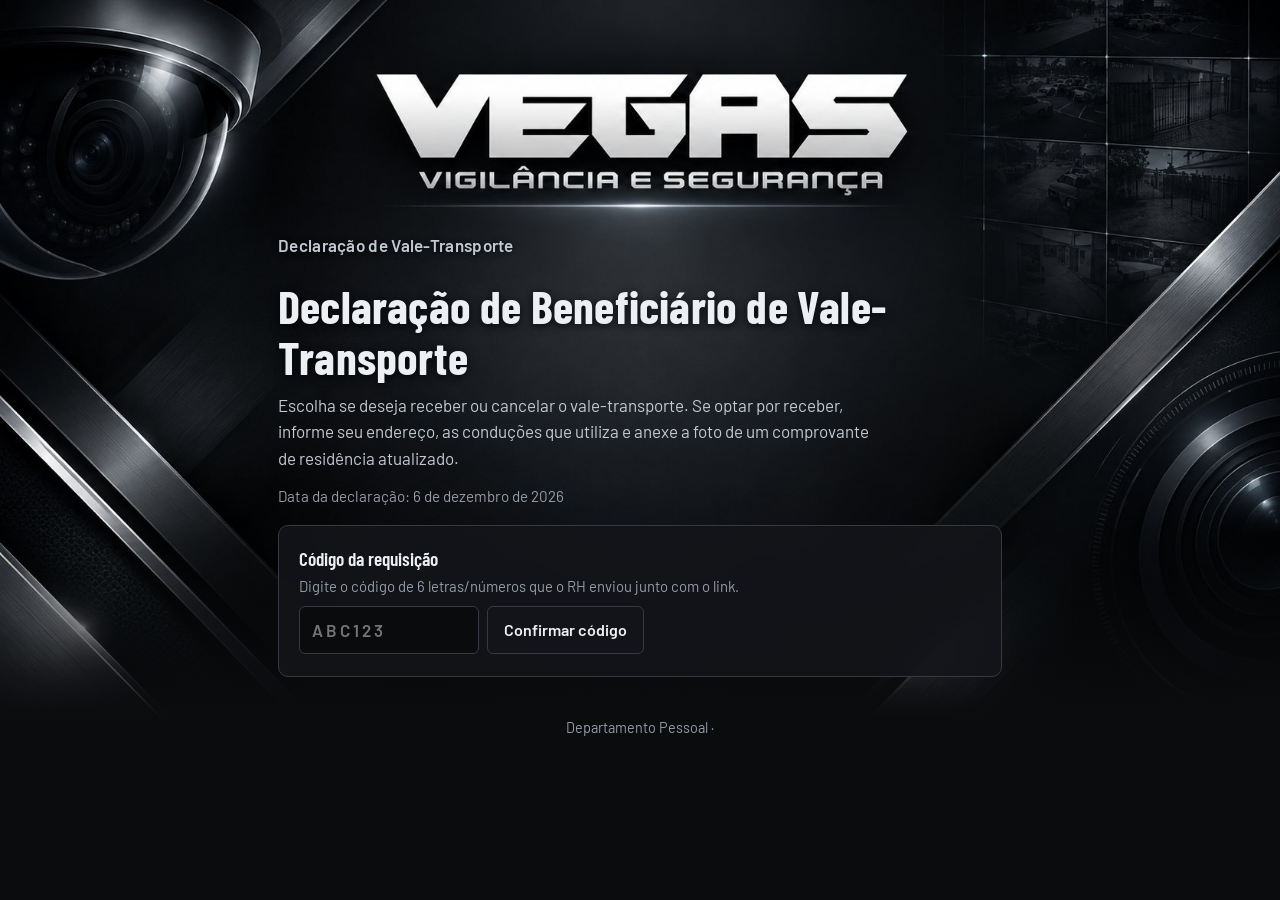
==== declaracao.html @ 4828a405 "nova versão" ====
<!DOCTYPE html>
<html lang="pt-BR">
<head>
<meta charset="utf-8">
<meta name="viewport" content="width=device-width, initial-scale=1, viewport-fit=cover">
<meta name="robots" content="noindex, nofollow">
<title>Requisição de Vale-Transporte</title>
<link rel="preconnect" href="https://fonts.googleapis.com">
<link rel="preconnect" href="https://fonts.gstatic.com" crossorigin>
<link href="https://fonts.googleapis.com/css2?family=Barlow:wght@400;500;600&family=Barlow+Condensed:wght@600;700&display=swap" rel="stylesheet">
<link rel="stylesheet" href="style.css">
<link rel="icon" href="data:image/svg+xml,<svg xmlns=%22http://www.w3.org/2000/svg%22 viewBox=%220 0 100 100%22><text y=%22.9em%22 font-size=%2290%22>🚌</text></svg>">
<script src="config.js"></script>
</head>
<body>
<div class="wrap">
  <div class="brand">
    <span id="brandName">Declaração de Vale-Transporte</span>
  </div>

  <main>
    <h1>Declaração de Beneficiário de Vale-Transporte</h1>
    <p class="lead">Escolha se deseja receber ou cancelar o vale-transporte. Se optar por receber, informe seu endereço, as conduções que utiliza e anexe a foto de um comprovante de residência atualizado.</p>
    <p class="date-line" id="dateLine"></p>

    <!-- Código da requisição -->
    <section class="step hidden" id="codeBox">
      <h3>Código da requisição</h3>
      <p class="hint">Digite o código de 6 letras/números que o RH enviou junto com o link.</p>
      <div style="display:flex;gap:8px;flex-wrap:wrap;margin-top:8px">
        <input type="text" id="codeInput" maxlength="6" autocomplete="off" style="max-width:180px;text-transform:uppercase;letter-spacing:3px;font-weight:600" placeholder="ABC123">
        <button type="button" class="btn" id="codeBtn">Confirmar código</button>
      </div>
      <div class="err" id="err-code"></div>
    </section>
    <div id="loading" class="status info">Carregando sua requisição…</div>

    <section class="emp-box hidden" id="empBox">
      <div class="emp-head"><h3>Empregador</h3></div>
      <div class="emp-razao" id="empRazao"></div>
      <div class="emp-cnpj" id="empCnpj"></div>
    </section>

    <form id="form" class="hidden" novalidate>
      <fieldset style="border:0;padding:0;margin:0">
        <legend class="hidden">Opção pelo vale-transporte</legend>
        <div class="tickets">
          <label class="ticket yes">
            <input type="radio" name="opcao" value="opto">
            <span class="t-title"><span class="mark"></span>Opto pelo vale-transporte</span>
            <span class="t-sub" style="display:block">Quero receber o benefício para ir e voltar do trabalho.</span>
          </label>
          <label class="ticket no">
            <input type="radio" name="opcao" value="nao_opto">
            <span class="t-title"><span class="mark"></span>Não opto / cancelar</span>
            <span class="t-sub" style="display:block">Não quero receber, ou quero cancelar o benefício atual.</span>
          </label>
        </div>
        <div class="err" id="err-opcao">Escolha uma das duas opções para continuar.</div>
      </fieldset>

      <section class="step">
        <div class="step-head"><span class="num" data-n>1</span><h2>Identificação</h2></div>
        <div class="grid">
          <div class="c4"><label class="f" for="nome">Nome completo</label><input type="text" id="nome" autocomplete="name" maxlength="120"><div class="err" id="err-nome">Informe seu nome completo.</div></div>
          <div class="c2"><label class="f" for="local">Cidade (local da declaração)</label><input type="text" id="local" maxlength="60" placeholder="Ex.: Volta Redonda"><div class="err" id="err-local">Informe a cidade.</div></div>
        </div>
      </section>

      <div id="optIn" class="hidden">
        <section class="step">
          <div class="step-head"><span class="num" data-n>2</span><h2>Endereço residencial</h2></div>
          <div class="grid">
            <div class="c4"><label class="f" for="rua">Rua / Avenida</label><input type="text" id="rua" autocomplete="address-line1" maxlength="120"></div>
            <div class="c2"><label class="f" for="numero">Número</label><input type="text" id="numero" maxlength="12"></div>
            <div class="c3"><label class="f" for="compl">Complemento <span class="hint">(opcional)</span></label><input type="text" id="compl" maxlength="60"></div>
            <div class="c3"><label class="f" for="bairro">Bairro</label><input type="text" id="bairro" maxlength="60"></div>
            <div class="c3"><label class="f" for="cidade">Cidade</label><input type="text" id="cidade" autocomplete="address-level2" maxlength="60"></div>
            <div class="c2"><label class="f" for="cep">CEP</label><input type="text" id="cep" inputmode="numeric" autocomplete="postal-code" maxlength="9" placeholder="00000-000"></div>
            <div class="c2" style="grid-column:span 1"><label class="f" for="uf">UF</label><select id="uf"><option value="">—</option></select></div>
          </div>
          <div class="err" id="err-end">Preencha rua, número, bairro, cidade, CEP (8 dígitos) e estado.</div>
        </section>

        <section class="step">
          <div class="step-head"><span class="num" data-n>3</span><h2>Conduções utilizadas</h2></div>
          <p class="hint">Informe os meios de transporte coletivo, público e regular mais adequados ao seu trajeto: empresa de ônibus, número ou nome da linha e valor da passagem. Se pegar mais de um ônibus, adicione outra condução.</p>
          <div class="leg" data-leg="ida">
            <div class="leg-head"><h3>Da residência para o trabalho</h3><button type="button" class="btn small" data-add="ida">+ Adicionar condução</button></div>
            <div class="rows"></div><div class="total" data-total="ida"></div>
          </div>
          <div class="leg" data-leg="volta">
            <div class="leg-head"><h3>Do trabalho para a residência</h3>
              <span style="display:flex;gap:6px;flex-wrap:wrap"><button type="button" class="btn small" id="copyIda">Mesmo trajeto da ida</button><button type="button" class="btn small" data-add="volta">+ Adicionar condução</button></span></div>
            <div class="rows"></div><div class="total" data-total="volta"></div>
          </div>
          <div class="err" id="err-trans">Preencha empresa, linha e valor de pelo menos uma condução na ida e uma na volta.</div>
        </section>

        <section class="step">
          <div class="step-head"><span class="num" data-n>4</span><h2>Comprovante de residência</h2></div>
          <div class="alert" role="note">
            <svg width="22" height="22" viewBox="0 0 24 24" aria-hidden="true" style="flex:none"><path d="M12 2 1 21h22z" fill="var(--ticket)"/><path d="M12 9v5m0 3v.5" stroke="var(--ticket-ink)" stroke-width="2.2" stroke-linecap="round"/></svg>
            <div><strong>O comprovante precisa ter data dos últimos dois meses para ser aceito.</strong> Serve conta de luz, água, gás, telefone, internet ou fatura de cartão, em seu nome ou de familiar que mora com você. A foto deve mostrar o endereço e a data com nitidez.</div>
          </div>
          <label class="drop" for="compFile" id="compDrop">
            <span class="ico"><svg width="28" height="28" viewBox="0 0 24 24" aria-hidden="true"><path d="M4 7h3l1.5-2h7L17 7h3v12H4z" fill="none" stroke="currentColor" stroke-width="2" stroke-linejoin="round"/><circle cx="12" cy="13" r="3.5" fill="none" stroke="currentColor" stroke-width="2"/></svg></span>
            <span><strong>Anexar foto do comprovante</strong><br><span class="hint">Tire uma foto ou escolha da galeria</span></span>
            <input type="file" id="compFile" accept="image/*">
          </label>
          <div class="preview" id="compPreview"><img id="compImg" alt="Prévia do comprovante"><div><strong>Comprovante anexado</strong><br><button type="button" class="btn small" data-retake="compFile">Trocar foto</button></div></div>
          <div class="err" id="err-comp">Anexe a foto do comprovante de residência.</div>
          <label class="check"><input type="checkbox" id="chkData"><span>Confirmo que o comprovante anexado tem data dos últimos dois meses.</span></label>
          <div class="err" id="err-chkData">Confirme a data do comprovante.</div>
        </section>

        <section class="step">
          <div class="step-head"><span class="num" data-n>5</span><h2>Cartão de passagem</h2></div>
          <p class="hint">Se você já tem cartão de passagem (Riocard Mais ou cartão da empresa de ônibus), tire uma foto da frente, mostrando o número. Se ainda não tem, marque a opção abaixo.</p>
          <label class="drop" for="cartaoFile" id="cartaoDrop">
            <span class="ico"><svg width="30" height="30" viewBox="0 0 24 24" aria-hidden="true"><rect x="2.5" y="5" width="19" height="14" rx="2" fill="none" stroke="currentColor" stroke-width="2"/><path d="M2.5 9.5h19" stroke="currentColor" stroke-width="2"/><path d="M6 15h5" stroke="currentColor" stroke-width="2" stroke-linecap="round"/><circle cx="17" cy="15" r="1.6" fill="currentColor"/></svg></span>
            <span><strong>Tirar foto do cartão de passagem</strong><br><span class="hint">Abre a câmera. Fotografe a frente com o número visível.</span></span>
            <input type="file" id="cartaoFile" accept="image/*" capture="environment">
          </label>
          <p style="margin-top:8px"><button type="button" class="btn small" data-gallery="cartaoFile">Escolher foto da galeria</button></p>
          <div class="preview" id="cartaoPreview"><img id="cartaoImg" alt="Prévia do cartão"><div><strong>Foto do cartão anexada</strong><br><button type="button" class="btn small" data-retake="cartaoFile">Tirar outra foto</button></div></div>
          <div class="grid" style="margin-top:12px"><div class="c3"><label class="f" for="cartaoNum">Número do cartão <span class="hint">(opcional)</span></label><input type="text" id="cartaoNum" inputmode="numeric" maxlength="30"></div></div>
          <label class="check"><input type="checkbox" id="semCartao"><span>Ainda não tenho cartão de passagem.</span></label>
          <div class="err" id="err-cartao">Tire a foto do cartão de passagem ou marque que ainda não tem cartão.</div>
        </section>
      </div>

      <div id="optOut" class="hidden">
        <section class="step">
          <div class="step-head"><span class="num" data-n>2</span><h2>Carta de próprio punho</h2></div>
          <p>Para não optar ou cancelar o vale-transporte, escreva à mão uma carta curta, assine e envie uma foto dela aqui.</p>
          <div class="alert" role="note">
            <svg width="22" height="22" viewBox="0 0 24 24" aria-hidden="true" style="flex:none"><path d="M12 2 1 21h22z" fill="var(--ticket)"/><path d="M12 9v5m0 3v.5" stroke="var(--ticket-ink)" stroke-width="2.2" stroke-linecap="round"/></svg>
            <div>A carta precisa ser <strong>escrita e assinada à mão por você</strong>, com data e local. Cartas digitadas ou impressas não são aceitas. A foto deve mostrar a folha inteira com a letra legível.</div>
          </div>
          <details style="margin:10px 0 14px">
            <summary style="cursor:pointer;font-weight:600">Ver modelo de texto para copiar à mão</summary>
            <div id="cartaModelo" style="margin-top:10px;background:var(--paper);border:1px solid var(--line);border-radius:8px;padding:14px 16px;font-size:.97rem;line-height:1.6"></div>
          </details>
          <label class="drop" for="cartaFile" id="cartaDrop">
            <span class="ico"><svg width="30" height="30" viewBox="0 0 24 24" aria-hidden="true"><path d="M6 2.5h8l4 4V21.5H6z" fill="none" stroke="currentColor" stroke-width="2" stroke-linejoin="round"/><path d="M14 2.5v4h4" fill="none" stroke="currentColor" stroke-width="2" stroke-linejoin="round"/><path d="M8.5 12h7M8.5 15h5" stroke="currentColor" stroke-width="1.8" stroke-linecap="round"/></svg></span>
            <span><strong>Tirar foto da carta assinada</strong><br><span class="hint">Abre a câmera. Fotografe a folha inteira, com boa luz.</span></span>
            <input type="file" id="cartaFile" accept="image/*" capture="environment">
          </label>
          <p style="margin-top:8px"><button type="button" class="btn small" data-gallery="cartaFile">Escolher foto da galeria</button></p>
          <div class="preview" id="cartaPreview"><img id="cartaImg" alt="Prévia da carta"><div><strong>Foto da carta anexada</strong><br><button type="button" class="btn small" data-retake="cartaFile">Tirar outra foto</button></div></div>
          <div class="err" id="err-carta">Envie a foto da carta de próprio punho assinada.</div>
          <label class="check"><input type="checkbox" id="chkCarta"><span>Confirmo que a carta foi escrita e assinada à mão por mim.</span></label>
          <div class="err" id="err-chkCarta">Confirme que a carta foi escrita e assinada por você.</div>
        </section>
      </div>

      <section class="step">
        <div class="step-head"><span class="num" data-n>6</span><h2>Declarações</h2></div>
        <div id="declOpt" class="hidden">
          <label class="check"><input type="checkbox" id="d1"><span>Comprometo-me a atualizar as informações acima sempre que ocorrerem alterações e a utilizar os vales-transporte que me forem concedidos exclusivamente no percurso indicado.</span></label>
          <label class="check"><input type="checkbox" id="d2"><span>Estou ciente de que a declaração inexata que induza o empregador em erro, ou o uso indevido dos vales-transporte, configura justa causa para rescisão do contrato de trabalho por ato de improbidade (art. 482, "a", da CLT).</span></label>
          <p class="hint">O desconto em folha é de até 6% do salário básico, conforme a Lei nº 7.418/1985.</p>
        </div>
        <div id="declNo" class="hidden">
          <label class="check"><input type="checkbox" id="d3"><span>Declaro que não desejo receber o vale-transporte (ou solicito o cancelamento do benefício atual) e estou ciente de que posso solicitá-lo novamente a qualquer momento, preenchendo nova declaração.</span></label>
        </div>
        <div class="err" id="err-decl">Marque as declarações acima para continuar.</div>
      </section>

      <section class="step legal">
        <div class="step-head"><span class="num" data-n>7</span><h2>Termo de Consentimento e Aviso de Privacidade (LGPD)</h2></div>
        <div class="scrollbox" tabindex="0" aria-label="Texto do termo de privacidade">
          <p style="margin-top:12px">Em atendimento à Lei Geral de Proteção de Dados (Lei nº 13.709/2018), os dados informados neste formulário são coletados pela <strong class="lgpd-emp">empresa empregadora</strong><span class="lgpd-cnpj"></span>, na qualidade de controladora, exclusivamente para as seguintes finalidades:</p>
          <ul>
            <li>Cumprimento de obrigações legais e trabalhistas (registro no eSocial, FGTS, INSS e folha de pagamento).</li>
            <li>Execução do contrato de trabalho e concessão de benefícios (como vale-transporte e plano odontológico).</li>
            <li>Comunicação interna e operacional entre a empresa e o colaborador.</li>
          </ul>
          <h3>Dados coletados</h3>
          <p>Nome, endereço residencial, trajeto e conduções utilizadas, valores de passagem, imagem do comprovante de residência, imagem do cartão de passagem e, para quem não opta pelo benefício, imagem da carta de próprio punho. Não são coletados dados pessoais sensíveis.</p>
          <h3>Base legal</h3>
          <ul>
            <li><strong>Cumprimento de obrigação legal ou regulatória</strong> (art. 7º, II, da LGPD): a concessão do vale-transporte é obrigação do empregador prevista na Lei nº 7.418/1985 e no Decreto nº 10.854/2021, que exigem declaração do empregado com endereço residencial e meios de transporte adequados.</li>
            <li><strong>Execução de contrato</strong> (art. 7º, V, da LGPD): gestão do contrato de trabalho e dos benefícios dele decorrentes.</li>
            <li><strong>Exercício regular de direitos</strong> (art. 7º, VI, da LGPD): guarda da declaração para eventual defesa em processo judicial, administrativo ou fiscalizatório.</li>
          </ul>
          <h3>Compartilhamento</h3>
          <p>Os dados poderão ser compartilhados apenas com órgãos públicos para cumprimento de obrigações legais (como eSocial e Receita Federal), com a operadora/fornecedora do vale-transporte e com prestadores de serviço de folha de pagamento e contabilidade, sempre na medida necessária às finalidades acima.</p>
          <h3>Nosso compromisso</h3>
          <p>A <span class="lgpd-emp">empresa empregadora</span> declara que adota medidas técnicas e administrativas aptas a proteger os dados pessoais de acessos não autorizados e de situações acidentais ou ilícitas de destruição, perda, alteração, comunicação ou difusão. Os dados serão retidos pelo período necessário para o cumprimento das obrigações legais e regulatórias ou pelo prazo de guarda exigido pela legislação trabalhista e previdenciária.</p>
          <h3>Seus direitos</h3>
          <p>Nos termos do art. 18 da LGPD, você pode solicitar a qualquer momento: confirmação da existência de tratamento, acesso aos dados, correção de dados incompletos, inexatos ou desatualizados, informações sobre compartilhamento e demais direitos previstos em lei, entrando em contato com o Departamento Pessoal / RH da empresa. A retirada do aceite não afeta o tratamento necessário ao cumprimento de obrigações legais.</p>
          <h3>Acesso às informações</h3>
          <p>Suas respostas e fotos são armazenadas em ambiente restrito da empresa e ficam acessíveis apenas à equipe de RH responsável.</p>
        </div>
        <label class="check"><input type="checkbox" id="lgpd"><span><strong>Li e estou de acordo</strong> com o Termo de Consentimento e Aviso de Privacidade acima, e autorizo o tratamento dos meus dados para as finalidades descritas.</span></label>
        <div class="err" id="err-lgpd">É necessário aceitar o termo para enviar.</div>
      </section>

      <section class="step">
        <label class="check" style="padding-top:0"><input type="checkbox" id="assin"><span>Confirmo que as informações são verdadeiras e que este envio vale como minha <strong>assinatura eletrônica</strong> desta declaração.</span></label>
        <div class="err" id="err-assin">Confirme a assinatura eletrônica.</div>
        <button type="submit" class="btn primary" id="submitBtn" style="margin-top:10px">Enviar declaração</button>
        <div id="formMsg" class="hidden"></div>
      </section>
    </form>
    <div id="done" class="status ok hidden"></div>
  </main>

  <footer>Departamento Pessoal · <strong id="footName"></strong><span id="footCnpj"></span></footer>
</div>

<script>
(function(){
  const $=s=>document.querySelector(s), $$=s=>Array.from(document.querySelectorAll(s));
  const API=window.API_URL;
  const meses=["janeiro","fevereiro","março","abril","maio","junho","julho","agosto","setembro","outubro","novembro","dezembro"];
  const hoje=new Date(), dataTexto=`${hoje.getDate()} de ${meses[hoje.getMonth()]} de ${hoje.getFullYear()}`;
  $("#dateLine").textContent="Data da declaração: "+dataTexto;
  ["AC","AL","AP","AM","BA","CE","DF","ES","GO","MA","MT","MS","MG","PA","PB","PR","PE","PI","RJ","RN","RS","RO","RR","SC","SP","SE","TO"].forEach(u=>{const o=document.createElement("option");o.value=u;o.textContent=u;$("#uf").appendChild(o);});
  $("#uf").value="RJ";
  function esc(s){const d=document.createElement("div");d.textContent=s==null?"":String(s);return d.innerHTML;}
  function money(v){return v.toLocaleString("pt-BR",{style:"currency",currency:"BRL"});}

  let convite=null; const fotos={compFile:null,cartaoFile:null,cartaFile:null};

  /* ---------- Convite ---------- */
  function aplicarEmpresa(){
    const e=convite.empresa;
    $("#brandName").textContent=e.razao; $("#footName").textContent=e.razao; $("#footCnpj").textContent=" · CNPJ "+e.cnpj;
    document.title="Declaração de Vale-Transporte · "+e.razao;
    $("#empRazao").textContent=e.razao; $("#empCnpj").textContent="CNPJ "+e.cnpj;
    $$(".lgpd-emp").forEach(x=>x.textContent=e.razao); $$(".lgpd-cnpj").forEach(x=>x.textContent=", inscrita no CNPJ sob o nº "+e.cnpj);
    if(convite.nome&&!$("#nome").value) $("#nome").value=convite.nome;
    $("#empBox").classList.remove("hidden"); $("#form").classList.remove("hidden"); $("#codeBox").classList.add("hidden");
    modeloCarta();
  }
  async function carregarConvite(code){
    const err=$("#err-code"); code=String(code||"").toUpperCase().replace(/[^A-Z0-9]/g,"");
    if(code.length!==6){ err.textContent="O código tem 6 letras/números."; err.classList.add("show"); return false; }
    if(!API||API.indexOf("http")!==0){ err.textContent="Formulário ainda não configurado. Avise o RH."; err.classList.add("show"); return false; }
    try{
      const r=await (await fetch(API+"?action=convite&codigo="+encodeURIComponent(code))).json();
      if(!r.ok){ err.textContent=r.erro||"Código não encontrado. Confira com o RH."; err.classList.add("show"); return false; }
      convite=r.convite; err.classList.remove("show"); aplicarEmpresa(); return true;
    }catch(e){ err.textContent="Sem conexão. Verifique a internet e tente de novo."; err.classList.add("show"); return false; }
  }
  $("#codeBtn").onclick=()=>carregarConvite($("#codeInput").value);
  $("#codeInput").addEventListener("input",e=>{e.target.value=e.target.value.toUpperCase().replace(/[^A-Z0-9]/g,"");});

  /* ---------- Opção ---------- */
  function opcao(){const r=$('input[name=opcao]:checked');return r?r.value:null;}
  function applyOpcao(){
    const o=opcao();
    $("#optIn").classList.toggle("hidden",o!=="opto"); $("#optOut").classList.toggle("hidden",o!=="nao_opto");
    $("#declOpt").classList.toggle("hidden",o!=="opto"); $("#declNo").classList.toggle("hidden",o!=="nao_opto");
    $$("[data-n]").filter(n=>!n.closest(".hidden")).forEach((n,i)=>n.textContent=i+1);
    $("#err-opcao").classList.remove("show");
  }
  $$('input[name=opcao]').forEach(r=>r.addEventListener("change",applyOpcao)); applyOpcao();

  /* ---------- Conduções ---------- */
  function parseVal(s){s=(s||"").trim().replace(/\./g,"").replace(",",".");const v=parseFloat(s);return isFinite(v)&&v>0?Math.round(v*100)/100:null;}
  function addRow(leg,data){
    const rows=document.querySelector(`[data-leg=${leg}] .rows`), row=document.createElement("div"); row.className="leg-row";
    row.innerHTML=`<div><label class="f">Empresa de ônibus</label><input type="text" class="emp" maxlength="60" placeholder="Ex.: Sul Fluminense"></div>
      <div><label class="f">Nº ou nome da linha</label><input type="text" class="lin" maxlength="60" placeholder="Ex.: 205 – Centro"></div>
      <div class="valor"><label class="f">Valor (R$)</label><input type="text" class="val" inputmode="decimal" maxlength="8" placeholder="0,00"></div>
      <button type="button" class="btn icon" aria-label="Remover condução">✕</button>`;
    if(data){row.querySelector(".emp").value=data.empresa||"";row.querySelector(".lin").value=data.linha||"";row.querySelector(".val").value=data.valor?data.valor.toFixed(2).replace(".",","):"";}
    row.querySelector("button").onclick=()=>{ if(rows.children.length>1) row.remove(); else row.querySelectorAll("input").forEach(i=>i.value=""); totals(); };
    row.querySelector(".val").addEventListener("input",e=>{e.target.value=e.target.value.replace(/[^\d,\.]/g,"");totals();});
    rows.appendChild(row);
  }
  function legData(leg){return $$(`[data-leg=${leg}] .leg-row`).map(r=>({empresa:r.querySelector(".emp").value.trim(),linha:r.querySelector(".lin").value.trim(),valor:parseVal(r.querySelector(".val").value)})).filter(x=>x.empresa||x.linha||x.valor);}
  function totals(){["ida","volta"].forEach(l=>{const t=legData(l).reduce((a,b)=>a+(b.valor||0),0);document.querySelector(`[data-total=${l}]`).textContent=t?"Total do trecho: "+money(t):"";});}
  $$("[data-add]").forEach(b=>b.onclick=()=>addRow(b.dataset.add));
  $("#copyIda").onclick=()=>{const ida=legData("ida"),rows=document.querySelector("[data-leg=volta] .rows");rows.innerHTML="";(ida.length?ida.slice().reverse():[null]).forEach(d=>addRow("volta",d));totals();};
  addRow("ida"); addRow("volta");
  $("#cep").addEventListener("input",e=>{let d=e.target.value.replace(/\D/g,"").slice(0,8);e.target.value=d.length>5?d.slice(0,5)+"-"+d.slice(5):d;});

  /* ---------- Fotos ---------- */
  async function loadImage(file){ try{return await createImageBitmap(file);}catch(e){ return await new Promise((res,rej)=>{const i=new Image();i.onload=()=>res(i);i.onerror=rej;i.src=URL.createObjectURL(file);}); } }
  async function compress(file){
    const img=await loadImage(file); let max=1800,q=0.8,out="";
    for(let i=0;i<10;i++){
      const s=Math.min(1,max/Math.max(img.width,img.height)), c=document.createElement("canvas");
      c.width=Math.round(img.width*s); c.height=Math.round(img.height*s);
      const ctx=c.getContext("2d"); ctx.fillStyle="#fff"; ctx.fillRect(0,0,c.width,c.height); ctx.drawImage(img,0,0,c.width,c.height);
      out=c.toDataURL("image/jpeg",q); if(out.length<900000) return out;
      if(q>0.55) q-=0.1; else max=Math.round(max*0.8);
    }
    return out;
  }
  const previewOf={compFile:["#compPreview","#compImg","comp"],cartaoFile:["#cartaoPreview","#cartaoImg","cartao"],cartaFile:["#cartaPreview","#cartaImg","carta"]};
  const galleryInputs={};
  function bindFoto(id){
    const handler=async e=>{
      const f=e.target.files&&e.target.files[0]; if(!f) return;
      const [pv,img,errId]=previewOf[id], err=$("#err-"+errId);
      err.style.color="var(--muted)"; err.textContent="Processando a foto…"; err.classList.add("show");
      try{ fotos[id]=await compress(f); $(img).src=fotos[id]; $(pv).classList.add("show"); err.classList.remove("show");
        if(id==="cartaoFile"){ $("#semCartao").checked=false; $("#cartaoDrop").style.opacity=""; } }
      catch(x){ fotos[id]=null; err.textContent="Não foi possível ler esta imagem. Tire uma nova foto."; }
      err.style.color=""; e.target.value="";
    };
    $("#"+id).addEventListener("change",handler);
    const g=document.createElement("input"); g.type="file"; g.accept="image/*"; g.className="hidden"; g.addEventListener("change",handler); document.body.appendChild(g); galleryInputs[id]=g;
  }
  Object.keys(fotos).forEach(bindFoto);
  $$("[data-gallery]").forEach(b=>b.onclick=()=>galleryInputs[b.dataset.gallery].click());
  $$("[data-retake]").forEach(b=>b.onclick=()=>$("#"+b.dataset.retake).click());
  $("#semCartao").addEventListener("change",e=>{ if(e.target.checked){fotos.cartaoFile=null;$("#cartaoPreview").classList.remove("show");} $("#cartaoDrop").style.opacity=e.target.checked?".5":""; $("#err-cartao").classList.remove("show"); });

  /* ---------- Carta ---------- */
  function modeloCarta(){
    const e=convite&&convite.empresa, nome=$("#nome").value.trim()||"[seu nome completo]", local=$("#local").value.trim()||"[cidade]";
    $("#cartaModelo").innerHTML=`<p>${esc(local)}, ${dataTexto}.</p><p>À ${e?esc(e.razao)+", CNPJ "+e.cnpj:"[empresa]"}.</p>
      <p>Eu, ${esc(nome)}, portador(a) do CPF nº [seu CPF], declaro, por livre e espontânea vontade, que <strong>não desejo receber o vale-transporte</strong> (ou solicito o cancelamento do benefício), por não utilizar transporte coletivo público no deslocamento entre minha residência e o local de trabalho.</p>
      <p>Estou ciente de que posso solicitar o benefício novamente a qualquer momento, mediante nova declaração.</p><p>[Assinatura]<br>${esc(nome)}</p>`;
  }
  ["nome","local"].forEach(i=>$("#"+i).addEventListener("input",modeloCarta));

  /* ---------- Validação ---------- */
  function validate(){
    let ok=true, first=null;
    const mark=(id,cond,el)=>{const e=$("#err-"+id); if(e) e.classList.toggle("show",!cond); if(!cond){ok=false; if(!first) first=el||e;}};
    const o=opcao();
    mark("opcao",!!o,$(".tickets"));
    mark("nome",$("#nome").value.trim().split(/\s+/).length>=2,$("#nome"));
    mark("local",$("#local").value.trim().length>=2,$("#local"));
    if(o==="opto"){
      const cep=$("#cep").value.replace(/\D/g,"");
      mark("end",["rua","numero","bairro","cidade"].every(i=>$("#"+i).value.trim())&&cep.length===8&&$("#uf").value,$("#rua"));
      const legOk=l=>{const d=legData(l);return d.length>0&&d.every(x=>x.empresa&&x.linha&&x.valor);};
      mark("trans",legOk("ida")&&legOk("volta"),document.querySelector("[data-leg=ida]"));
      $("#err-comp").textContent="Anexe a foto do comprovante de residência.";
      mark("comp",!!fotos.compFile,$("#compDrop"));
      mark("chkData",$("#chkData").checked,$("#chkData"));
      $("#err-cartao").textContent="Tire a foto do cartão de passagem ou marque que ainda não tem cartão.";
      mark("cartao",!!fotos.cartaoFile||$("#semCartao").checked,$("#cartaoDrop"));
      mark("decl",$("#d1").checked&&$("#d2").checked,$("#d1"));
    } else if(o==="nao_opto"){
      $("#err-carta").textContent="Envie a foto da carta de próprio punho assinada.";
      mark("carta",!!fotos.cartaFile,$("#cartaDrop"));
      mark("chkCarta",$("#chkCarta").checked,$("#chkCarta"));
      mark("decl",$("#d3").checked,$("#d3"));
    }
    mark("lgpd",$("#lgpd").checked,$("#lgpd"));
    mark("assin",$("#assin").checked,$("#assin"));
    if(first) first.scrollIntoView({behavior:"smooth",block:"center"});
    return ok;
  }

  /* ---------- Envio ---------- */
  function msg(cls,html){const m=$("#formMsg");m.className="status "+cls;m.innerHTML=html;}
  $("#form").addEventListener("submit",async e=>{
    e.preventDefault(); if(!validate()) return;
    const o=opcao(), btn=$("#submitBtn"); btn.disabled=true; btn.textContent="Enviando… (pode levar alguns segundos)";
    const ida=o==="opto"?legData("ida"):[], volta=o==="opto"?legData("volta"):[];
    const body={action:"enviar",codigo:convite.codigo,opcao:o,nome:$("#nome").value.trim(),local:$("#local").value.trim(),dataTexto,
      endereco:o==="opto"?{rua:$("#rua").value.trim(),numero:$("#numero").value.trim(),complemento:$("#compl").value.trim(),bairro:$("#bairro").value.trim(),cidade:$("#cidade").value.trim(),cep:$("#cep").value,uf:$("#uf").value}:null,
      ida,volta,cartaoNumero:o==="opto"?$("#cartaoNum").value.trim():"",semCartao:o==="opto"&&$("#semCartao").checked,
      fotoComprovante:o==="opto"?fotos.compFile:null,fotoCartao:o==="opto"?fotos.cartaoFile:null,fotoCarta:o==="nao_opto"?fotos.cartaFile:null,
      comprovanteData:o==="opto"&&$("#chkData").checked,declaracoes:true,lgpd:true,lgpdVersao:"2026-10",assinatura:true,dispositivo:navigator.userAgent};
    try{
      const r=await (await fetch(API,{method:"POST",body:JSON.stringify(body)})).json();
      if(!r.ok) throw new Error(r.erro||"Erro ao enviar.");
      const custo=ida.concat(volta).reduce((a,b)=>a+(b.valor||0),0);
      $("#form").classList.add("hidden"); const d=$("#done"); d.classList.remove("hidden");
      d.innerHTML=`<h2>Declaração enviada</h2><p class="hint">${esc(convite.empresa.razao)} · CNPJ ${convite.empresa.cnpj}</p>`+
        (o==="opto"?`<p>Recebemos sua opção pelo vale-transporte em ${dataTexto}, com custo diário informado de <strong>${money(custo)}</strong>. O RH vai conferir o comprovante de residência antes de liberar o benefício.</p>`
                   :`<p>Registramos que você <strong>não opta</strong> pelo vale-transporte (ou solicitou o cancelamento) em ${dataTexto}.</p>`)+
        `<p class="hint">Se algo mudar, abra este mesmo link e envie uma nova declaração.</p>`;
      d.scrollIntoView({behavior:"smooth",block:"start"});
    }catch(err){
      msg("bad","O envio não foi concluído: "+esc(err.message||"falha de conexão")+". Verifique sua internet e toque em Enviar declaração novamente.");
      btn.disabled=false; btn.textContent="Enviar declaração";
    }
  });

  /* ---------- Início ---------- */
  (async()=>{
    const c=(new URLSearchParams(location.search).get("c")||"").toUpperCase();
    let ok=false; if(c) ok=await carregarConvite(c);
    $("#loading").classList.add("hidden");
    if(!ok) $("#codeBox").classList.remove("hidden");
  })();
})();
</script>
</body>
</html>
---- style.css ----
:root{
  --ink:#ECEFF3; --ink-2:#C3C9D2; --muted:#949CA8;
  --paper:rgba(8,9,11,.72); --card:rgba(20,22,26,.86); --line:#353A42;
  --ticket:#C9CFD8; --ticket-ink:#0B0C0E;
  --go:#4CC48A; --go-soft:rgba(22,51,39,.85);
  --stop:#F07A70; --stop-soft:rgba(58,28,26,.85);
  --focus:#9DB8E8; --bg:#0B0C0E;
  color-scheme:dark;
  box-sizing:border-box;
  padding-top:env(safe-area-inset-top,0px);
  padding-bottom:env(safe-area-inset-bottom,0px);
}
*,*::before,*::after{box-sizing:inherit}
html{scroll-padding-top:env(safe-area-inset-top,0px)}
body{margin:0;min-height:100vh;background:linear-gradient(rgba(11,12,14,0) 72%,var(--bg)) center top/100% 56.3vw no-repeat,url("fundo-vegas.jpg") center top/100% auto no-repeat,var(--bg);color:var(--ink);font:400 17px/1.55 "Barlow",system-ui,-apple-system,"Segoe UI",Roboto,sans-serif}
.wrap{max-width:760px;margin:0 auto;padding:calc(17vw + 14px) 18px 64px}
.step,.emp-box,.status.info,.tablewrap,.kpi,.tab,.btn{-webkit-backdrop-filter:blur(6px);backdrop-filter:blur(6px)}
h1,h2,h3{font-family:"Barlow Condensed","Arial Narrow",system-ui,sans-serif;line-height:1.1;margin:0}
h1{font-size:clamp(2rem,6vw,2.9rem);font-weight:700;letter-spacing:.2px;text-shadow:0 2px 10px rgba(0,0,0,.85)}
h2{font-size:1.55rem;font-weight:700}
h3{font-size:1.2rem;font-weight:600}
p{margin:.4em 0}
.brand{display:flex;align-items:center;gap:10px;color:var(--ink-2);font-weight:600;letter-spacing:.3px;margin-bottom:22px;text-shadow:0 1px 6px rgba(0,0,0,.8)}
.lead{color:var(--ink-2);max-width:60ch;margin-top:10px}
.date-line{margin-top:14px;color:var(--muted);font-size:.95rem}

/* Ticket choice */
.tickets{display:grid;grid-template-columns:1fr 1fr;gap:14px;margin:26px 0 10px}
@media (max-width:560px){.tickets{grid-template-columns:1fr}}
.ticket{position:relative;display:block;cursor:pointer;background:var(--card);border:2px solid var(--line);border-radius:10px;padding:18px 18px 18px 22px;transition:border-color .15s, background .15s}
.ticket input{position:absolute;opacity:0;pointer-events:none}
.ticket::before,.ticket::after{content:"";position:absolute;top:50%;width:18px;height:18px;border-radius:50%;background:var(--bg);border:2px solid var(--line);transform:translateY(-50%)}
.ticket::before{left:-11px;clip-path:inset(0 0 0 50%)}
.ticket::after{right:-11px;clip-path:inset(0 50% 0 0)}
.ticket .t-title{font-family:"Barlow Condensed",system-ui,sans-serif;font-size:1.45rem;font-weight:700;display:flex;align-items:center;gap:10px}
.ticket .t-sub{color:var(--muted);font-size:.95rem;margin-top:4px}
.ticket .mark{width:22px;height:22px;border-radius:50%;border:2px solid var(--line);flex:none;display:grid;place-items:center}
.ticket.yes:has(input:checked){border-color:var(--go);background:var(--go-soft)}
.ticket.yes:has(input:checked) .mark{border-color:var(--go);background:var(--go)}
.ticket.no:has(input:checked){border-color:var(--stop);background:var(--stop-soft)}
.ticket.no:has(input:checked) .mark{border-color:var(--stop);background:var(--stop)}
.ticket:has(input:checked) .mark::after{content:"";width:8px;height:8px;border-radius:50%;background:#fff}
.ticket:has(input:focus-visible){outline:3px solid var(--focus);outline-offset:3px}
.ticket.yes:has(input:checked)::before,.ticket.yes:has(input:checked)::after{border-color:var(--go)}
.ticket.no:has(input:checked)::before,.ticket.no:has(input:checked)::after{border-color:var(--stop)}

/* Sections */
.step{background:var(--card);border:1px solid var(--line);border-radius:10px;padding:22px 20px;margin-top:16px}
.step-head{display:flex;gap:12px;align-items:baseline;margin-bottom:12px}
.num{flex:none;font-family:"Barlow Condensed",system-ui,sans-serif;font-weight:700;font-size:1rem;background:var(--ticket);color:var(--ticket-ink);border-radius:4px;padding:1px 8px}
.hint{color:var(--muted);font-size:.93rem}
.grid{display:grid;grid-template-columns:repeat(6,1fr);gap:12px}
.c6{grid-column:span 6}.c4{grid-column:span 4}.c3{grid-column:span 3}.c2{grid-column:span 2}
@media (max-width:560px){.c4,.c3,.c2{grid-column:span 6}}
label.f{display:block;font-weight:600;font-size:.93rem;margin-bottom:4px;color:var(--ink-2)}
input[type=text],input[type=number],select{width:100%;font:inherit;color:var(--ink);background:var(--paper);border:1.5px solid var(--line);border-radius:6px;padding:10px 12px;min-height:46px}
input:focus-visible,select:focus-visible,button:focus-visible,textarea:focus-visible{outline:3px solid var(--focus);outline-offset:2px}
.invalid{border-color:var(--stop)!important}
.err{color:var(--stop);font-size:.88rem;margin-top:4px;display:none}
.err.show{display:block}

.leg{border:1px dashed var(--line);border-radius:8px;padding:14px;margin-top:12px}
.leg-head{display:flex;justify-content:space-between;align-items:center;margin-bottom:8px;gap:8px}
.leg-row{display:grid;grid-template-columns:2fr 2fr 1.2fr auto;gap:8px;align-items:end;margin-top:8px}
@media (max-width:560px){.leg-row{grid-template-columns:1fr 1fr}.leg-row .valor{grid-column:span 1}}
.btn{font:600 1rem "Barlow",system-ui,sans-serif;border-radius:6px;border:1.5px solid var(--line);background:var(--card);color:var(--ink);padding:10px 16px;cursor:pointer;min-height:44px}
.btn:hover{border-color:var(--ink-2)}
.btn.small{padding:6px 10px;min-height:36px;font-size:.9rem}
.btn.icon{width:40px;padding:0;display:grid;place-items:center;min-height:44px}
.btn.primary{background:var(--ink);color:var(--bg);border-color:var(--ink);font-size:1.08rem;padding:14px 22px;width:100%}
.btn.primary:disabled{opacity:.55;cursor:not-allowed}
.total{margin-top:10px;font-weight:600}

/* Upload */
.drop{display:flex;gap:16px;align-items:center;border:2px dashed var(--ticket);background:color-mix(in srgb,var(--ticket) 10%,var(--card));border-radius:10px;padding:18px;cursor:pointer}
.drop:hover{border-style:solid}
.drop .ico{width:52px;height:52px;flex:none;border-radius:10px;background:var(--ticket);color:var(--ticket-ink);display:grid;place-items:center}
.drop input{position:absolute;opacity:0;width:1px;height:1px}
.drop:has(input:focus-visible){outline:3px solid var(--focus);outline-offset:3px}
.alert{display:flex;gap:10px;background:color-mix(in srgb,var(--ticket) 22%,var(--card));border-left:4px solid var(--ticket);border-radius:6px;padding:12px 14px;margin:12px 0;font-size:.95rem}
.preview{display:none;margin-top:12px;gap:12px;align-items:center}
.preview.show{display:flex}
.preview img{width:96px;height:96px;object-fit:cover;border-radius:8px;border:1px solid var(--line)}

/* Checks */
.check{display:flex;gap:12px;align-items:flex-start;padding:10px 0}
.check input{width:22px;height:22px;margin-top:3px;flex:none;accent-color:var(--ink)}
.legal{font-size:.95rem;color:var(--ink-2)}
.legal h3{margin:16px 0 6px;color:var(--ink)}
.legal ul{padding-left:20px;margin:.4em 0}
.legal li{margin:.25em 0}
.scrollbox{max-height:340px;overflow:auto;border:1px solid var(--line);border-radius:8px;padding:6px 16px 14px;background:var(--paper)}

.emp-box{margin-top:20px;background:var(--card);border:1px solid var(--line);border-left:6px solid var(--ink);border-radius:10px;padding:16px 18px}
.emp-head{display:flex;justify-content:space-between;align-items:baseline;gap:10px;margin-bottom:6px}
.emp-head h3{color:var(--muted);font-size:1.05rem}
.emp-razao{font-family:"Barlow Condensed",system-ui,sans-serif;font-weight:700;font-size:1.35rem;line-height:1.2}
.emp-cnpj{color:var(--ink-2);font-variant-numeric:tabular-nums}
.emp-box.missing{border-left-color:var(--stop)}
.cad{margin-top:22px}
.cad-row{display:grid;grid-template-columns:1fr 200px;gap:8px;margin-top:8px}
@media (max-width:560px){.cad-row{grid-template-columns:1fr}}
.hidden{display:none!important}
.status{border-radius:10px;padding:16px 18px;margin-top:18px}
.status.ok{background:var(--go-soft);border:1.5px solid var(--go)}
.status.bad{background:var(--stop-soft);border:1.5px solid var(--stop)}
.status.info{background:var(--card);border:1.5px solid var(--line)}
footer{margin-top:40px;text-align:center;color:var(--muted);font-size:.9rem}
footer strong{color:var(--ink-2)}

/* RH panel */
.tabs{display:flex;gap:8px;margin:0 0 18px}
.tab{font:600 .95rem "Barlow",system-ui,sans-serif;border:1.5px solid var(--line);background:var(--card);color:var(--ink-2);border-radius:999px;padding:7px 16px;cursor:pointer}
.tab[aria-selected=true]{background:var(--ink);color:var(--bg);border-color:var(--ink)}
.tablewrap{overflow-x:auto;border:1px solid var(--line);border-radius:8px;background:var(--card)}
table{border-collapse:collapse;width:100%;font-size:.93rem;min-width:640px}
th,td{padding:10px 12px;border-bottom:1px solid var(--line);text-align:left;vertical-align:top}
th{font-weight:600;color:var(--ink-2);background:var(--paper)}
.pill{display:inline-block;font-weight:600;font-size:.82rem;border-radius:999px;padding:2px 10px}
.pill.yes{background:var(--go-soft);color:var(--go)}
.pill.no{background:var(--stop-soft);color:var(--stop)}
dialog{border:1px solid var(--line);border-radius:12px;padding:0;max-width:min(720px,94vw);width:100%;background:#15171B;color:var(--ink)}
dialog::backdrop{background:rgba(0,0,0,.7)}
.dlg{padding:20px}
.dlg img{max-width:100%;border-radius:8px;border:1px solid var(--line);margin-top:10px}
.toolbar{display:flex;gap:10px;flex-wrap:wrap;align-items:center;margin-bottom:12px}
@media (prefers-reduced-motion:reduce){*{transition:none!important}}
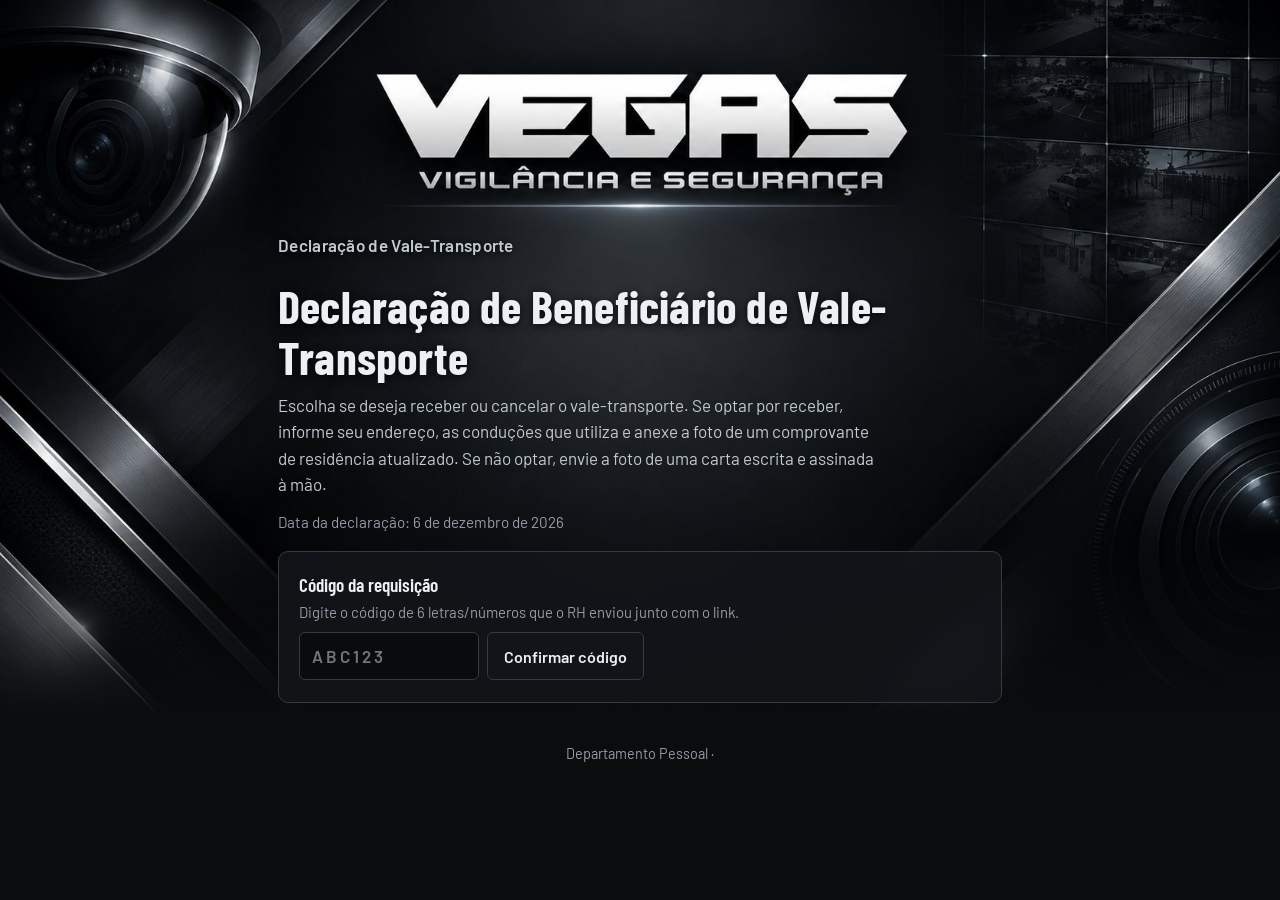
==== commit cbf650f0: "fotos" ====
--- a/declaracao.html
+++ b/declaracao.html
@@ -20,7 +20,7 @@
 
   <main>
     <h1>Declaração de Beneficiário de Vale-Transporte</h1>
-    <p class="lead">Escolha se deseja receber ou cancelar o vale-transporte. Se optar por receber, informe seu endereço, as conduções que utiliza e anexe a foto de um comprovante de residência atualizado.</p>
+    <p class="lead">Escolha se deseja receber ou cancelar o vale-transporte. Se optar por receber, informe seu endereço, as conduções que utiliza e anexe a foto de um comprovante de residência atualizado. Se não optar, envie a foto de uma carta escrita e assinada à mão.</p>
     <p class="date-line" id="dateLine"></p>
 
     <!-- Código da requisição -->
@@ -114,20 +114,6 @@
           <div class="err" id="err-chkData">Confirme a data do comprovante.</div>
         </section>
 
-        <section class="step">
-          <div class="step-head"><span class="num" data-n>5</span><h2>Cartão de passagem</h2></div>
-          <p class="hint">Se você já tem cartão de passagem (Riocard Mais ou cartão da empresa de ônibus), tire uma foto da frente, mostrando o número. Se ainda não tem, marque a opção abaixo.</p>
-          <label class="drop" for="cartaoFile" id="cartaoDrop">
-            <span class="ico"><svg width="30" height="30" viewBox="0 0 24 24" aria-hidden="true"><rect x="2.5" y="5" width="19" height="14" rx="2" fill="none" stroke="currentColor" stroke-width="2"/><path d="M2.5 9.5h19" stroke="currentColor" stroke-width="2"/><path d="M6 15h5" stroke="currentColor" stroke-width="2" stroke-linecap="round"/><circle cx="17" cy="15" r="1.6" fill="currentColor"/></svg></span>
-            <span><strong>Tirar foto do cartão de passagem</strong><br><span class="hint">Abre a câmera. Fotografe a frente com o número visível.</span></span>
-            <input type="file" id="cartaoFile" accept="image/*" capture="environment">
-          </label>
-          <p style="margin-top:8px"><button type="button" class="btn small" data-gallery="cartaoFile">Escolher foto da galeria</button></p>
-          <div class="preview" id="cartaoPreview"><img id="cartaoImg" alt="Prévia do cartão"><div><strong>Foto do cartão anexada</strong><br><button type="button" class="btn small" data-retake="cartaoFile">Tirar outra foto</button></div></div>
-          <div class="grid" style="margin-top:12px"><div class="c3"><label class="f" for="cartaoNum">Número do cartão <span class="hint">(opcional)</span></label><input type="text" id="cartaoNum" inputmode="numeric" maxlength="30"></div></div>
-          <label class="check"><input type="checkbox" id="semCartao"><span>Ainda não tenho cartão de passagem.</span></label>
-          <div class="err" id="err-cartao">Tire a foto do cartão de passagem ou marque que ainda não tem cartão.</div>
-        </section>
       </div>
 
       <div id="optOut" class="hidden">
@@ -155,6 +141,20 @@
         </section>
       </div>
 
+      <section class="step hidden" id="cartaoSec">
+        <div class="step-head"><span class="num" data-n>5</span><h2>Cartão de passagem</h2></div>
+        <p class="hint" id="cartaoHint">Se você já tem cartão de passagem (Riocard Mais ou cartão da empresa de ônibus), tire uma foto da frente, mostrando o número. Se ainda não tem, marque a opção abaixo.</p>
+        <label class="drop" for="cartaoFile" id="cartaoDrop">
+          <span class="ico"><svg width="30" height="30" viewBox="0 0 24 24" aria-hidden="true"><rect x="2.5" y="5" width="19" height="14" rx="2" fill="none" stroke="currentColor" stroke-width="2"/><path d="M2.5 9.5h19" stroke="currentColor" stroke-width="2"/><path d="M6 15h5" stroke="currentColor" stroke-width="2" stroke-linecap="round"/><circle cx="17" cy="15" r="1.6" fill="currentColor"/></svg></span>
+          <span><strong>Tirar foto do cartão de passagem</strong><br><span class="hint">Abre a câmera. Fotografe a frente com o número visível.</span></span>
+          <input type="file" id="cartaoFile" accept="image/*" capture="environment">
+        </label>
+        <p style="margin-top:8px"><button type="button" class="btn small" data-gallery="cartaoFile">Escolher foto da galeria</button></p>
+        <div class="preview" id="cartaoPreview"><img id="cartaoImg" alt="Prévia do cartão"><div><strong>Foto do cartão anexada</strong><br><button type="button" class="btn small" data-retake="cartaoFile">Tirar outra foto</button></div></div>
+        <div class="grid" style="margin-top:12px"><div class="c3"><label class="f" for="cartaoNum">Número do cartão <span class="hint">(opcional)</span></label><input type="text" id="cartaoNum" inputmode="numeric" maxlength="30"></div></div>
+        <label class="check" id="semCartaoBox"><input type="checkbox" id="semCartao"><span>Ainda não tenho cartão de passagem.</span></label>
+        <div class="err" id="err-cartao">Tire a foto do cartão de passagem ou marque que ainda não tem cartão.</div>
+      </section>
       <section class="step">
         <div class="step-head"><span class="num" data-n>6</span><h2>Declarações</h2></div>
         <div id="declOpt" class="hidden">
@@ -255,6 +255,11 @@
     const o=opcao();
     $("#optIn").classList.toggle("hidden",o!=="opto"); $("#optOut").classList.toggle("hidden",o!=="nao_opto");
     $("#declOpt").classList.toggle("hidden",o!=="opto"); $("#declNo").classList.toggle("hidden",o!=="nao_opto");
+    $("#cartaoSec").classList.toggle("hidden",!o); $("#semCartaoBox").classList.toggle("hidden",o!=="opto");
+    $("#cartaoHint").textContent=o==="nao_opto"
+      ?"Opcional. Se você tem cartão de passagem (Riocard Mais ou cartão da empresa de ônibus), pode enviar uma foto da frente, mostrando o número."
+      :"Se você já tem cartão de passagem (Riocard Mais ou cartão da empresa de ônibus), tire uma foto da frente, mostrando o número. Se ainda não tem, marque a opção abaixo.";
+    if(o==="nao_opto"){ $("#semCartao").checked=false; $("#cartaoDrop").style.opacity=""; $("#err-cartao").classList.remove("show"); }
     $$("[data-n]").filter(n=>!n.closest(".hidden")).forEach((n,i)=>n.textContent=i+1);
     $("#err-opcao").classList.remove("show");
   }
@@ -361,8 +366,8 @@
     const ida=o==="opto"?legData("ida"):[], volta=o==="opto"?legData("volta"):[];
     const body={action:"enviar",codigo:convite.codigo,opcao:o,nome:$("#nome").value.trim(),local:$("#local").value.trim(),dataTexto,
       endereco:o==="opto"?{rua:$("#rua").value.trim(),numero:$("#numero").value.trim(),complemento:$("#compl").value.trim(),bairro:$("#bairro").value.trim(),cidade:$("#cidade").value.trim(),cep:$("#cep").value,uf:$("#uf").value}:null,
-      ida,volta,cartaoNumero:o==="opto"?$("#cartaoNum").value.trim():"",semCartao:o==="opto"&&$("#semCartao").checked,
-      fotoComprovante:o==="opto"?fotos.compFile:null,fotoCartao:o==="opto"?fotos.cartaoFile:null,fotoCarta:o==="nao_opto"?fotos.cartaFile:null,
+      ida,volta,cartaoNumero:$("#cartaoNum").value.trim(),semCartao:o==="opto"&&$("#semCartao").checked,
+      fotoComprovante:o==="opto"?fotos.compFile:null,fotoCartao:fotos.cartaoFile||null,fotoCarta:o==="nao_opto"?fotos.cartaFile:null,
       comprovanteData:o==="opto"&&$("#chkData").checked,declaracoes:true,lgpd:true,lgpdVersao:"2026-10",assinatura:true,dispositivo:navigator.userAgent};
     try{
       const r=await (await fetch(API,{method:"POST",body:JSON.stringify(body)})).json();
